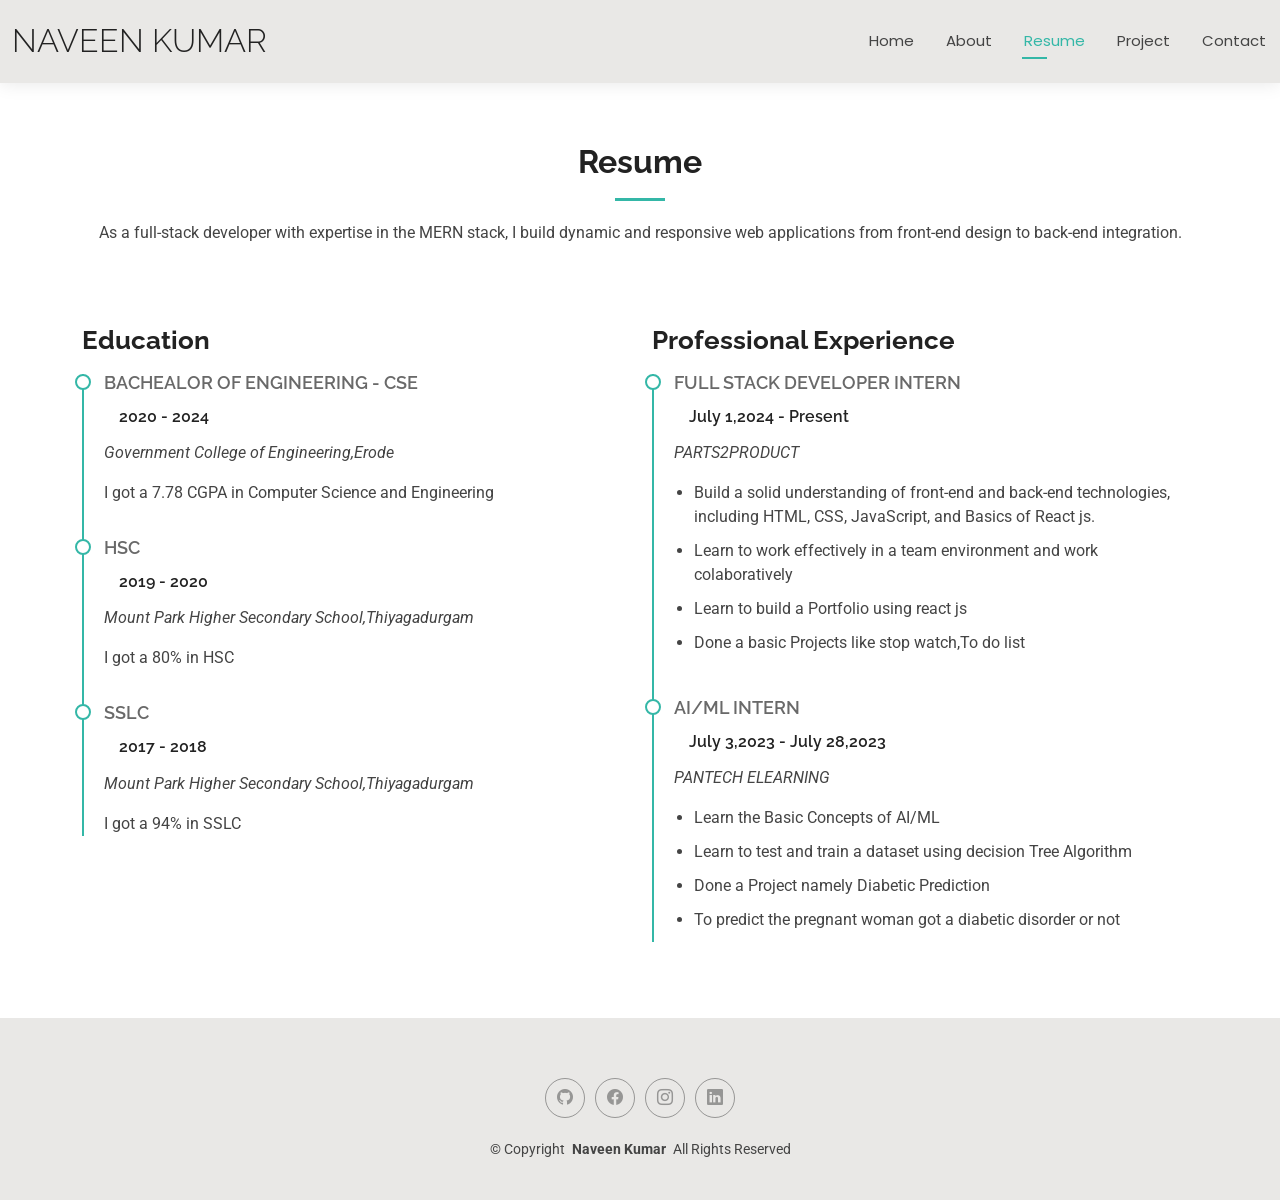
==== resume.html @ c9611ce3 "Add files via upload Signed-off-by: Naveenkumar5272 <119105827+Naveenkumar5272@users.noreply.github." ====
<!DOCTYPE html>
<html lang="en">

<head>
  <meta charset="utf-8">
  <meta content="width=device-width, initial-scale=1.0" name="viewport">
  <title>Naveen Kumar Resume</title>
  <meta name="description" content="">
  <meta name="keywords" content="">
  
  <link href="assets/img/apple-touch-icon.png" rel="apple-touch-icon">

 
  <link href="https://fonts.googleapis.com" rel="preconnect">
  <link href="https://fonts.gstatic.com" rel="preconnect" crossorigin>
  <link href="https://fonts.googleapis.com/css2?family=Roboto:ital,wght@0,100;0,300;0,400;0,500;0,700;0,900;1,100;1,300;1,400;1,500;1,700;1,900&family=Poppins:ital,wght@0,100;0,200;0,300;0,400;0,500;0,600;0,700;0,800;0,900;1,100;1,200;1,300;1,400;1,500;1,600;1,700;1,800;1,900&family=Raleway:ital,wght@0,100;0,200;0,300;0,400;0,500;0,600;0,700;0,800;0,900;1,100;1,200;1,300;1,400;1,500;1,600;1,700;1,800;1,900&display=swap" rel="stylesheet">

  
  <link href="assets/vendor/bootstrap/css/bootstrap.min.css" rel="stylesheet">
  <link href="assets/vendor/bootstrap-icons/bootstrap-icons.css" rel="stylesheet">
  <link href="assets/vendor/aos/aos.css" rel="stylesheet">
  <link href="assets/vendor/swiper/swiper-bundle.min.css" rel="stylesheet">
  <link href="assets/vendor/glightbox/css/glightbox.min.css" rel="stylesheet">

  
  <link href="assets/css/main.css" rel="stylesheet">

  
</head>

<body class="resume-page">

  <header id="header" class="header d-flex align-items-center light-background sticky-top">
    <div class="container-fluid position-relative d-flex align-items-center justify-content-between">

      <a href="index.html" class="logo d-flex align-items-center me-auto me-xl-0">
      
        <h1 class="sitename">NAVEEN KUMAR</h1>
      </a>

      <nav id="navmenu" class="navmenu">
        <ul>
          <li><a href="index.html">Home</a></li>
          <li><a href="about.html">About</a></li>
          <li><a href="resume.html" class="active">Resume</a></li>
          <li><a href="project.html">Project</a></li>
        
          <li><a href="contact.html">Contact</a></li>
        </ul>
        <i class="mobile-nav-toggle d-xl-none bi bi-list"></i>
      </nav>

          

    </div>
  </header>

  <main class="main">

   
    <section id="resume" class="resume section">

     
      <div class="container section-title" data-aos="fade-up">
        <h2>Resume</h2>
        <p> As a full-stack developer with expertise in the MERN stack, I build dynamic and responsive web applications from front-end design to back-end integration.</p>
      </div>

      <div class="container">

        <div class="row">

          <div class="col-lg-6" data-aos="fade-up" data-aos-delay="100">

            <h3 class="resume-title">Education</h3>
            <div class="resume-item">
              <h4>Bachealor Of Engineering - CSE</h4>
              <h5>2020 - 2024</h5>
              <p><em>Government College of Engineering,Erode</em></p>
              <p>I got a 7.78 CGPA in Computer Science and Engineering</p>
            </div>

            <div class="resume-item">
              <h4>HSC </h4>
              <h5>2019 - 2020</h5>
              <p><em>Mount Park Higher Secondary School,Thiyagadurgam</em></p>
              <p>I got a 80% in HSC</p>
            </div>

             <div class="resume-item">
              <h4>SSLC </h4>
              <h5>2017 - 2018</h5>
              <p><em>Mount Park Higher Secondary School,Thiyagadurgam</em></p>
              <p>I got a 94% in SSLC</p>
            </div>

          </div>

          <div class="col-lg-6" data-aos="fade-up" data-aos-delay="200">
            <h3 class="resume-title">Professional Experience</h3>
            <div class="resume-item">
              <h4>Full Stack Developer Intern</h4>
              <h5>July 1,2024 - Present</h5>
              <p><em>PARTS2PRODUCT </em></p>
              <ul>
                <li>Build a solid understanding of front-end and back-end technologies, including HTML, CSS, JavaScript, and Basics of React js.</li>
                <li> Learn to work effectively in a team environment and work colaboratively </li>
                <li>Learn to build  a Portfolio using react js</li>
                <li>Done a basic Projects like stop watch,To do list</li>
              </ul>
            </div>

            <div class="resume-item">
              <h4>AI/ML INTERN</h4>
              <h5>July 3,2023 - July 28,2023</h5>
              <p><em>PANTECH ELEARNING</em></p>
              <ul>
                <li>Learn the Basic Concepts of AI/ML</li>
                <li>Learn to test and train a dataset using decision Tree Algorithm</li>
                <li>Done a Project namely Diabetic Prediction</li>
                <li>To predict the pregnant woman got a diabetic disorder or not</li>
              </ul>
            </div>

          </div>

        </div>

      </div>

    </section>

  </main>
   <footer id="footer" class="footer light-background">

    <div class="container">
    
      </div>
      <div class="social-links d-flex justify-content-center">
        <a href="https://github.com/Naveenkumar5272"><i class="bi bi-github"></i></a>
        <a href="https://www.facebook.com/share/uGy2PGERrmaZYjQq/?mibextid=qi2Omg"><i class="bi bi-facebook"></i></a>
        <a href="https://www.instagram.com/vnaveenkumar527?igsh=MTBncW4xcHh3dmRyMg== "><i class="bi bi-instagram"></i></a>
        <a href="https://www.linkedin.com/in/naveen-kumar-v-a8a018229"><i class="bi bi-linkedin"></i></a>
      </div><br>
        <div class="copyright text-center ">
        <p>© <span>Copyright</span> <strong class="px-1 sitename">Naveen Kumar</strong> <span>All Rights Reserved<br></span></p>
    </div>

  </footer>

  
  <a href="#" id="scroll-top" class="scroll-top d-flex align-items-center justify-content-center"><i class="bi bi-arrow-up-short"></i></a>

 
  <div id="preloader"></div>

 
  <script src="assets/vendor/bootstrap/js/bootstrap.bundle.min.js"></script>
  <script src="assets/vendor/php-email-form/validate.js"></script>
  <script src="assets/vendor/aos/aos.js"></script>
  <script src="assets/vendor/waypoints/noframework.waypoints.js"></script>
  <script src="assets/vendor/purecounter/purecounter_vanilla.js"></script>
  <script src="assets/vendor/swiper/swiper-bundle.min.js"></script>
  <script src="assets/vendor/glightbox/js/glightbox.min.js"></script>
  <script src="assets/vendor/imagesloaded/imagesloaded.pkgd.min.js"></script>
  <script src="assets/vendor/isotope-layout/isotope.pkgd.min.js"></script>

  <script src="assets/js/main.js"></script>

</body>

</html>
---- assets/css/main.css ----
:root {
  --default-font: "Roboto",  system-ui, -apple-system, "Segoe UI", Roboto, "Helvetica Neue", Arial, "Noto Sans", "Liberation Sans", sans-serif, "Apple Color Emoji", "Segoe UI Emoji", "Segoe UI Symbol", "Noto Color Emoji";
  --heading-font: "Raleway",  sans-serif;
  --nav-font: "Poppins",  sans-serif;
}

:root { 
  --background-color: #ffffff;
  --default-color: #444444;
  --heading-color: #222222; 
  --accent-color: #34b7a7; 
  --surface-color: #ffffff; 
  --contrast-color: #ffffff; 
}


:root {
  --nav-color: #444444; 
  --nav-hover-color: #34b7a7; 
  --nav-mobile-background-color: #ffffff;
  --nav-dropdown-background-color: #ffffff; 
  --nav-dropdown-color: #444444; 
  --nav-dropdown-hover-color: #34b7a7;
}


.light-background {
  --background-color: #e9e8e6;
  --surface-color: #ffffff;
}

.dark-background {
  --background-color: #060606;
  --default-color: #ffffff;
  --heading-color: #ffffff;
  --surface-color: #252525;
  --contrast-color: #ffffff;
}


:root {
  scroll-behavior: smooth;
}

body {
  color: var(--default-color);
  background-color: var(--background-color);
  font-family: var(--default-font);
}

a {
  color: var(--accent-color);
  text-decoration: none;
  transition: 0.3s;
}

a:hover {
  color: color-mix(in srgb, var(--accent-color), transparent 25%);
  text-decoration: none;
}

h1,
h2,
h3,
h4,
h5,
h6 {
  color: var(--heading-color);
  font-family: var(--heading-font);
}


.php-email-form .error-message {
  display: none;
  background: #df1529;
  color: #ffffff;
  text-align: left;
  padding: 15px;
  margin-bottom: 24px;
  font-weight: 600;
}

.php-email-form .sent-message {
  display: none;
  color: #ffffff;
  background: #059652;
  text-align: center;
  padding: 15px;
  margin-bottom: 24px;
  font-weight: 600;
}

.php-email-form .loading {
  display: none;
  background: var(--surface-color);
  text-align: center;
  padding: 15px;
  margin-bottom: 24px;
}

.php-email-form .loading:before {
  content: "";
  display: inline-block;
  border-radius: 50%;
  width: 24px;
  height: 24px;
  margin: 0 10px -6px 0;
  border: 3px solid var(--accent-color);
  border-top-color: var(--surface-color);
  animation: php-email-form-loading 1s linear infinite;
}

@keyframes php-email-form-loading {
  0% {
    transform: rotate(0deg);
  }

  100% {
    transform: rotate(360deg);
  }
}


.header {
  color: var(--default-color);
  background-color: var(--background-color);
  padding: 15px 0;
  transition: all 0.5s;
  z-index: 997;
  box-shadow: 0px 0 18px rgba(0, 0, 0, 0.1);
}

.header .logo {
  line-height: 1;
}

.header .logo img {
  max-height: 36px;
  margin-right: 8px;
}

.header .logo h1 {
  font-size: 32px;
  margin: 0;
  font-weight: 300;
  text-transform: uppercase;
  color: var(--heading-color);
}

.header .header-social-links {
  padding-right: 15px;
}

.header .header-social-links a {
  color: color-mix(in srgb, var(--default-color), transparent 40%);
  padding-left: 6px;
  display: inline-block;
  transition: 0.3s;
  font-size: 16px;
}

.header .header-social-links a:hover {
  color: var(--accent-color);
}

.header .header-social-links a i {
  line-height: 0px;
}

@media (max-width: 1200px) {
  .header .logo {
    order: 1;
  }

  .header .header-social-links {
    order: 2;
  }

  .header .navmenu {
    order: 3;
  }
}


@media (min-width: 1200px) {
  .navmenu {
    padding: 0;
  }

  .navmenu ul {
    margin: 0;
    padding: 0;
    display: flex;
    list-style: none;
    align-items: center;
  }

  .navmenu li {
    position: relative;
  }

  .navmenu>ul>li {
    white-space: nowrap;
    padding: 15px 14px;
  }

  .navmenu>ul>li:last-child {
    padding-right: 0;
  }

  .navmenu a,
  .navmenu a:focus {
    color: var(--nav-color);
    font-size: 15px;
    padding: 0 2px;
    font-family: var(--nav-font);
    font-weight: 400;
    display: flex;
    align-items: center;
    justify-content: space-between;
    white-space: nowrap;
    transition: 0.3s;
    position: relative;
  }

  .navmenu a i,
  .navmenu a:focus i {
    font-size: 12px;
    line-height: 0;
    margin-left: 5px;
    transition: 0.3s;
  }

  .navmenu>ul>li>a:before {
    content: "";
    position: absolute;
    height: 2px;
    bottom: -6px;
    left: 0;
    background-color: var(--nav-hover-color);
    visibility: hidden;
    width: 0px;
    transition: all 0.3s ease-in-out 0s;
  }

  .navmenu a:hover:before,
  .navmenu li:hover>a:before,
  .navmenu .active:before {
    visibility: visible;
    width: 25px;
  }

  .navmenu li:hover>a,
  .navmenu .active,
  .navmenu .active:focus {
    color: var(--nav-hover-color);
  }

  .navmenu .dropdown ul {
    margin: 0;
    padding: 10px 0;
    background: var(--nav-dropdown-background-color);
    display: block;
    position: absolute;
    visibility: hidden;
    left: 14px;
    top: 130%;
    opacity: 0;
    transition: 0.3s;
    border-radius: 4px;
    z-index: 99;
    box-shadow: 0px 0px 30px rgba(0, 0, 0, 0.1);
  }

  .navmenu .dropdown ul li {
    min-width: 200px;
  }

  .navmenu .dropdown ul a {
    padding: 10px 20px;
    font-size: 15px;
    text-transform: none;
    color: var(--nav-dropdown-color);
  }

  .navmenu .dropdown ul a i {
    font-size: 12px;
  }

  .navmenu .dropdown ul a:hover,
  .navmenu .dropdown ul .active:hover,
  .navmenu .dropdown ul li:hover>a {
    color: var(--nav-dropdown-hover-color);
  }

  .navmenu .dropdown:hover>ul {
    opacity: 1;
    top: 100%;
    visibility: visible;
  }

  .navmenu .dropdown .dropdown ul {
    top: 0;
    left: -90%;
    visibility: hidden;
  }

  .navmenu .dropdown .dropdown:hover>ul {
    opacity: 1;
    top: 0;
    left: -100%;
    visibility: visible;
  }
}

@media (max-width: 1199px) {
  .mobile-nav-toggle {
    color: var(--nav-color);
    font-size: 28px;
    line-height: 0;
    margin-right: 10px;
    cursor: pointer;
    transition: color 0.3s;
  }

  .navmenu {
    padding: 0;
    z-index: 9997;
  }

  .navmenu ul {
    display: none;
    list-style: none;
    position: absolute;
    inset: 60px 20px 20px 20px;
    padding: 10px 0;
    margin: 0;
    border-radius: 6px;
    background-color: var(--nav-mobile-background-color);
    border: 1px solid color-mix(in srgb, var(--default-color), transparent 90%);
    box-shadow: none;
    overflow-y: auto;
    transition: 0.3s;
    z-index: 9998;
  }

  .navmenu a,
  .navmenu a:focus {
    color: var(--nav-dropdown-color);
    padding: 10px 20px;
    font-family: var(--nav-font);
    font-size: 17px;
    font-weight: 500;
    display: flex;
    align-items: center;
    justify-content: space-between;
    white-space: nowrap;
    transition: 0.3s;
  }

  .navmenu a i,
  .navmenu a:focus i {
    font-size: 12px;
    line-height: 0;
    margin-left: 5px;
    width: 30px;
    height: 30px;
    display: flex;
    align-items: center;
    justify-content: center;
    border-radius: 50%;
    transition: 0.3s;
    background-color: color-mix(in srgb, var(--accent-color), transparent 90%);
  }

  .navmenu a i:hover,
  .navmenu a:focus i:hover {
    background-color: var(--accent-color);
    color: var(--contrast-color);
  }

  .navmenu a:hover,
  .navmenu .active,
  .navmenu .active:focus {
    color: var(--nav-dropdown-hover-color);
  }

  .navmenu .active i,
  .navmenu .active:focus i {
    background-color: var(--accent-color);
    color: var(--contrast-color);
    transform: rotate(180deg);
  }

  .navmenu .dropdown ul {
    position: static;
    display: none;
    z-index: 99;
    padding: 10px 0;
    margin: 10px 20px;
    background-color: var(--nav-dropdown-background-color);
    transition: all 0.5s ease-in-out;
  }

  .navmenu .dropdown ul ul {
    background-color: rgba(33, 37, 41, 0.1);
  }

  .navmenu .dropdown>.dropdown-active {
    display: block;
    background-color: rgba(33, 37, 41, 0.03);
  }

  .mobile-nav-active {
    overflow: hidden;
  }

  .mobile-nav-active .mobile-nav-toggle {
    color: #fff;
    position: absolute;
    font-size: 32px;
    top: 15px;
    right: 15px;
    margin-right: 0;
    z-index: 9999;
  }

  .mobile-nav-active .navmenu {
    position: fixed;
    overflow: hidden;
    inset: 0;
    background: rgba(33, 37, 41, 0.8);
    transition: 0.3s;
  }

  .mobile-nav-active .navmenu>ul {
    display: block;
  }
}

.footer {
  color: var(--default-color);
  background-color: var(--background-color);
  font-size: 14px;
  padding: 40px 0;
  position: relative;
}

.footer .copyright p {
  margin-bottom: 0;
}

.footer .social-links {
  margin-top: 20px;
}

.footer .social-links a {
  display: flex;
  align-items: center;
  justify-content: center;
  width: 40px;
  height: 40px;
  border-radius: 50%;
  border: 1px solid color-mix(in srgb, var(--default-color), transparent 50%);
  font-size: 16px;
  color: color-mix(in srgb, var(--default-color), transparent 50%);
  margin: 0 5px;
  transition: 0.3s;
}

.footer .social-links a:hover {
  color: var(--accent-color);
  border-color: var(--accent-color);
}

.footer .credits {
  margin-top: 10px;
  font-size: 13px;
  text-align: center;
}


#preloader {
  position: fixed;
  inset: 0;
  z-index: 9999;
  overflow: hidden;
  background-color: var(--background-color);
  transition: all 0.6s ease-out;
  width: 100%;
  height: 100vh;
}

#preloader:before,
#preloader:after {
  content: "";
  position: absolute;
  border: 4px solid var(--accent-color);
  border-radius: 50%;
  animation: animate-preloader 2s cubic-bezier(0, 0.2, 0.8, 1) infinite;
}

#preloader:after {
  animation-delay: -0.5s;
}

@keyframes animate-preloader {
  0% {
    width: 10px;
    height: 10px;
    top: calc(50% - 5px);
    left: calc(50% - 5px);
    opacity: 1;
  }

  100% {
    width: 72px;
    height: 72px;
    top: calc(50% - 36px);
    left: calc(50% - 36px);
    opacity: 0;
  }
}


.scroll-top {
  position: fixed;
  visibility: hidden;
  opacity: 0;
  right: 15px;
  bottom: -15px;
  z-index: 99999;
  background-color: var(--accent-color);
  width: 44px;
  height: 44px;
  border-radius: 50px;
  transition: all 0.4s;
}

.scroll-top i {
  font-size: 24px;
  color: var(--contrast-color);
  line-height: 0;
}

.scroll-top:hover {
  background-color: color-mix(in srgb, var(--accent-color), transparent 20%);
  color: var(--contrast-color);
}

.scroll-top.active {
  visibility: visible;
  opacity: 1;
  bottom: 15px;
}


@media screen and (max-width: 768px) {
  [data-aos-delay] {
    transition-delay: 0 !important;
  }
}

.page-title {
  color: var(--default-color);
  background-color: var(--background-color);
  padding: 25px 0;
  position: relative;
  border-bottom: 1px solid color-mix(in srgb, var(--default-color), transparent 85%);
}

.page-title h1 {
  font-size: 24px;
  font-weight: 400;
}

.page-title .breadcrumbs ol {
  display: flex;
  flex-wrap: wrap;
  list-style: none;
  padding: 0;
  margin: 0;
  font-size: 14px;
  font-weight: 400;
}

.page-title .breadcrumbs ol li+li {
  padding-left: 10px;
}

.page-title .breadcrumbs ol li+li::before {
  content: "/";
  display: inline-block;
  padding-right: 10px;
  color: color-mix(in srgb, var(--default-color), transparent 70%);
}


section,
.section {
  color: var(--default-color);
  background-color: var(--background-color);
  padding: 60px 0;
  scroll-margin-top: 100px;
  overflow: clip;
}

@media (max-width: 1199px) {

  section,
  .section {
    scroll-margin-top: 66px;
  }
}


.section-title {
  text-align: center;
  padding-bottom: 60px;
  position: relative;
}

.section-title h2 {
  font-size: 32px;
  font-weight: 700;
  margin-bottom: 20px;
  padding-bottom: 20px;
  position: relative;
}

.section-title h2:after {
  content: "";
  position: absolute;
  display: block;
  width: 50px;
  height: 3px;
  background: var(--accent-color);
  left: 0;
  right: 0;
  bottom: 0;
  margin: auto;
}

.section-title p {
  margin-bottom: 0;
}

.hero {
  width: 100%;
  min-height: calc(100vh - 82px);
  position: relative;
  padding: 80px 0;
  display: flex;
  align-items: center;
  justify-content: center;
}

@media (max-width: 1200px) {
  .hero {
    min-height: calc(100vh - 68px);
  }
}

.hero img {
  position: absolute;
  inset: 0;
  display: block;
  width: 100%;
  height: 100%;
  object-fit: cover;
  z-index: 1;
}

.hero .container {
  position: relative;
  z-index: 3;
}

.hero h2 {
  margin: 0;
  font-size: 48px;
  font-weight: 700;
}

.hero p {
  margin: 10px 0 0 0;
  font-size: 24px;
  color: var(--heading-color);
}

.hero .btn-get-started {
  color: var(--contrast-color);
  background: var(--accent-color);
  font-family: var(--heading-font);
  text-transform: uppercase;
  font-weight: 600;
  font-size: 12px;
  letter-spacing: 1px;
  display: inline-block;
  padding: 12px 40px;
  border-radius: 50px;
  transition: 0.5s;
  margin-top: 30px;
}

.hero .btn-get-started:hover {
  background: color-mix(in srgb, var(--accent-color) 90%, white 20%);
}

@media (max-width: 768px) {
  .hero h2 {
    font-size: 32px;
  }

  .hero p {
    font-size: 18px;
  }
}


.about .content h2 {
  font-weight: 700;
  font-size: 24px;
}

.about .content ul {
  list-style: none;
  padding: 0;
}

.about .content ul li {
  margin-bottom: 20px;
  display: flex;
  align-items: center;
}

.about .content ul strong {
  margin-right: 10px;
}

.about .content ul i {
  font-size: 16px;
  margin-right: 5px;
  color: var(--accent-color);
  line-height: 0;
}


.skills .progress {
  height: 60px;
  display: block;
  background: none;
  border-radius: 0;
}

.skills .progress .skill {
  color: var(--heading-color);
  padding: 0;
  margin: 0 0 6px 0;
  text-transform: uppercase;
  display: block;
  font-weight: 600;
  font-family: var(--heading-font);
}

.skills .progress .skill .val {
  float: right;
  font-style: normal;
}

.skills .progress-bar-wrap {
  background: color-mix(in srgb, var(--default-color), transparent 90%);
  height: 10px;
}

.skills .progress-bar {
  width: 1px;
  height: 10px;
  transition: 0.9s;
  background-color: var(--accent-color);
}

.stats .stats-item {
  padding: 30px;
  width: 100%;
}

.stats .stats-item span {
  color: var(--heading-color);
  font-size: 48px;
  display: block;
  font-weight: 700;
  margin-bottom: 20px;
  padding-bottom: 20px;
  position: relative;
}

.stats .stats-item span:after {
  content: "";
  position: absolute;
  display: block;
  width: 25px;
  height: 3px;
  background: var(--accent-color);
  left: 0;
  right: 0;
  bottom: 0;
  margin: auto;
}

.stats .stats-item p {
  color: color-mix(in srgb, var(--default-color), transparent 40%);
  padding: 0;
  margin: 0;
  font-family: var(--heading-font);
  font-weight: 500;
}


.testimonials .section-header {
  margin-bottom: 40px;
}

.testimonials .testimonials-carousel,
.testimonials .testimonials-slider {
  overflow: hidden;
}

.testimonials .testimonial-item {
  text-align: center;
}

.testimonials .testimonial-item .testimonial-img {
  width: 120px;
  border-radius: 50%;
  border: 4px solid var(--background-color);
  margin: 0 auto;
}

.testimonials .testimonial-item h3 {
  font-size: 20px;
  font-weight: bold;
  margin: 10px 0 5px 0;
}

.testimonials .testimonial-item h4 {
  font-size: 14px;
  color: color-mix(in srgb, var(--default-color), transparent 40%);
  margin: 0 0 15px 0;
}

.testimonials .testimonial-item .stars {
  margin-bottom: 15px;
}

.testimonials .testimonial-item .stars i {
  color: #ffc107;
  margin: 0 1px;
}

.testimonials .testimonial-item .quote-icon-left,
.testimonials .testimonial-item .quote-icon-right {
  color: color-mix(in srgb, var(--accent-color), transparent 50%);
  font-size: 26px;
  line-height: 0;
}

.testimonials .testimonial-item .quote-icon-left {
  display: inline-block;
  left: -5px;
  position: relative;
}

.testimonials .testimonial-item .quote-icon-right {
  display: inline-block;
  right: -5px;
  position: relative;
  top: 10px;
  transform: scale(-1, -1);
}

.testimonials .testimonial-item p {
  font-style: italic;
  margin: 0 auto 15px auto;
}

.testimonials .swiper-wrapper {
  height: auto;
}

.testimonials .swiper-pagination {
  margin-top: 20px;
  position: relative;
}

.testimonials .swiper-pagination .swiper-pagination-bullet {
  width: 12px;
  height: 12px;
  opacity: 1;
  background-color: color-mix(in srgb, var(--default-color), transparent 85%);
}

.testimonials .swiper-pagination .swiper-pagination-bullet-active {
  background-color: var(--accent-color);
}

@media (min-width: 992px) {
  .testimonials .testimonial-item p {
    width: 80%;
  }
}


.resume .resume-title {
  color: var(--heading-color);
  font-size: 26px;
  font-weight: 700;
  margin-top: 20px;
  margin-bottom: 20px;
}

.resume .resume-item {
  padding: 0 0 20px 20px;
  margin-top: -2px;
  border-left: 2px solid var(--accent-color);
  position: relative;
}

.resume .resume-item h4 {
  line-height: 18px;
  font-size: 18px;
  font-weight: 600;
  text-transform: uppercase;
  color: color-mix(in srgb, var(--default-color), transparent 20%);
  margin-bottom: 10px;
}

.resume .resume-item h5 {
  font-size: 16px;
  padding: 5px 15px;
  display: inline-block;
  font-weight: 600;
  margin-bottom: 10px;
}

.resume .resume-item ul {
  padding-left: 20px;
}

.resume .resume-item ul li {
  padding-bottom: 10px;
}

.resume .resume-item:last-child {
  padding-bottom: 0;
}

.resume .resume-item::before {
  content: "";
  position: absolute;
  width: 16px;
  height: 16px;
  border-radius: 50px;
  left: -9px;
  top: 0;
  background: var(--background-color);
  border: 2px solid var(--accent-color);
}


.services .service-item {
  background-color: var(--surface-color);
  box-shadow: 0px 5px 90px 0px rgba(0, 0, 0, 0.1);
  height: 100%;
  padding: 60px 30px;
  text-align: center;
  transition: 0.3s;
  border-radius: 5px;
}

.services .service-item .icon {
  margin: 0 auto;
  width: 100px;
  height: 100px;
  display: flex;
  align-items: center;
  justify-content: center;
  transition: ease-in-out 0.3s;
  position: relative;
}

.services .service-item .icon i {
  font-size: 36px;
  transition: 0.5s;
  position: relative;
}

.services .service-item .icon svg {
  position: absolute;
  top: 0;
  left: 0;
}

.services .service-item .icon svg path {
  transition: 0.5s;
  fill: color-mix(in srgb, var(--default-color), transparent 95%);
}

.services .service-item h3 {
  font-weight: 700;
  margin: 10px 0 15px 0;
  font-size: 22px;
}

.services .service-item p {
  line-height: 24px;
  font-size: 14px;
  margin-bottom: 0;
}

.services .service-item:hover {
  box-shadow: 0px 5px 35px 0px rgba(0, 0, 0, 0.1);
}

.services .service-item.item-cyan i {
  color: #0dcaf0;
}

.services .service-item.item-cyan:hover .icon i {
  color: #fff;
}

.services .service-item.item-cyan:hover .icon path {
  fill: #0dcaf0;
}

.services .service-item.item-orange i {
  color: #fd7e14;
}

.services .service-item.item-orange:hover .icon i {
  color: #fff;
}

.services .service-item.item-orange:hover .icon path {
  fill: #fd7e14;
}

.services .service-item.item-teal i {
  color: #20c997;
}

.services .service-item.item-teal:hover .icon i {
  color: #fff;
}

.services .service-item.item-teal:hover .icon path {
  fill: #20c997;
}

.services .service-item.item-red i {
  color: #df1529;
}

.services .service-item.item-red:hover .icon i {
  color: #fff;
}

.services .service-item.item-red:hover .icon path {
  fill: #df1529;
}

.services .service-item.item-indigo i {
  color: #6610f2;
}

.services .service-item.item-indigo:hover .icon i {
  color: #fff;
}

.services .service-item.item-indigo:hover .icon path {
  fill: #6610f2;
}

.services .service-item.item-pink i {
  color: #f3268c;
}

.services .service-item.item-pink:hover .icon i {
  color: #fff;
}

.services .service-item.item-pink:hover .icon path {
  fill: #f3268c;
}


.portfolio .portfolio-filters {
  padding: 0;
  margin: 0 auto 20px auto;
  list-style: none;
  text-align: center;
}

.portfolio .portfolio-filters li {
  cursor: pointer;
  display: inline-block;
  padding: 8px 20px 10px 20px;
  margin: 0;
  font-size: 15px;
  font-weight: 500;
  line-height: 1;
  margin-bottom: 5px;
  border-radius: 50px;
  transition: all 0.3s ease-in-out;
  font-family: var(--heading-font);
}

.portfolio .portfolio-filters li:hover,
.portfolio .portfolio-filters li.filter-active {
  color: var(--contrast-color);
  background-color: var(--accent-color);
}

.portfolio .portfolio-filters li:first-child {
  margin-left: 0;
}

.portfolio .portfolio-filters li:last-child {
  margin-right: 0;
}

@media (max-width: 575px) {
  .portfolio .portfolio-filters li {
    font-size: 14px;
    margin: 0 0 10px 0;
  }
}

.portfolio .portfolio-item {
  position: relative;
  overflow: hidden;
}

.portfolio .portfolio-item .portfolio-info {
  opacity: 0;
  position: absolute;
  left: 12px;
  right: 12px;
  bottom: -100%;
  z-index: 3;
  transition: all ease-in-out 0.5s;
  background: color-mix(in srgb, var(--surface-color), transparent 10%);
  padding: 15px;
}

.portfolio .portfolio-item .portfolio-info h4 {
  font-size: 18px;
  font-weight: 600;
  padding-right: 50px;
}

.portfolio .portfolio-item .portfolio-info p {
  color: color-mix(in srgb, var(--default-color), transparent 30%);
  font-size: 14px;
  margin-bottom: 0;
  padding-right: 50px;
}

.portfolio .portfolio-item .portfolio-info .preview-link,
.portfolio .portfolio-item .portfolio-info .details-link {
  position: absolute;
  right: 50px;
  font-size: 24px;
  top: calc(50% - 14px);
  color: color-mix(in srgb, var(--default-color), transparent 30%);
  transition: 0.3s;
  line-height: 0;
}

.portfolio .portfolio-item .portfolio-info .preview-link:hover,
.portfolio .portfolio-item .portfolio-info .details-link:hover {
  color: var(--accent-color);
}

.portfolio .portfolio-item .portfolio-info .details-link {
  right: 14px;
  font-size: 28px;
}

.portfolio .portfolio-item:hover .portfolio-info {
  opacity: 1;
  bottom: 0;
}


.portfolio-details .portfolio-details-slider img {
  width: 100%;
}

.portfolio-details .portfolio-details-slider .swiper-pagination {
  margin-top: 20px;
  position: relative;
}

.portfolio-details .portfolio-details-slider .swiper-pagination .swiper-pagination-bullet {
  width: 12px;
  height: 12px;
  background-color: color-mix(in srgb, var(--default-color), transparent 85%);
  opacity: 1;
}

.portfolio-details .portfolio-details-slider .swiper-pagination .swiper-pagination-bullet-active {
  background-color: var(--accent-color);
}

.portfolio-details .portfolio-info {
  background-color: var(--surface-color);
  padding: 30px;
  box-shadow: 0px 0 30px rgba(0, 0, 0, 0.1);
}

.portfolio-details .portfolio-info h3 {
  font-size: 22px;
  font-weight: 700;
  margin-bottom: 20px;
  padding-bottom: 20px;
  border-bottom: 1px solid color-mix(in srgb, var(--default-color), transparent 85%);
}

.portfolio-details .portfolio-info ul {
  list-style: none;
  padding: 0;
  font-size: 15px;
}

.portfolio-details .portfolio-info ul li+li {
  margin-top: 10px;
}

.portfolio-details .portfolio-description {
  padding-top: 30px;
}

.portfolio-details .portfolio-description h2 {
  font-size: 26px;
  font-weight: 700;
  margin-bottom: 20px;
}

.portfolio-details .portfolio-description p {
  padding: 0;
  color: color-mix(in srgb, var(--default-color), transparent 30%);
}

.contact .info-wrap {
  background-color: var(--surface-color);
  box-shadow: 0px 0px 20px rgba(0, 0, 0, 0.1);
  padding: 30px;
}

@media (max-width: 575px) {
  .contact .info-wrap {
    padding: 20px;
  }
}

.contact .info-item {
  margin-bottom: 40px;
}

.contact .info-item i {
  font-size: 20px;
  color: var(--accent-color);
  background: color-mix(in srgb, var(--accent-color), transparent 92%);
  width: 44px;
  height: 44px;
  display: flex;
  justify-content: center;
  align-items: center;
  border-radius: 50px;
  transition: all 0.3s ease-in-out;
  margin-right: 15px;
}

.contact .info-item h3 {
  padding: 0;
  font-size: 18px;
  font-weight: 700;
  margin-bottom: 5px;
}

.contact .info-item p {
  padding: 0;
  margin-bottom: 0;
  font-size: 14px;
}

.contact .info-item:hover i {
  background: var(--accent-color);
  color: var(--contrast-color);
}

.contact .php-email-form {
  background-color: var(--surface-color);
  height: 100%;
  padding: 30px;
  box-shadow: 0px 0px 20px rgba(0, 0, 0, 0.1);
}

@media (max-width: 575px) {
  .contact .php-email-form {
    padding: 20px;
  }
}

.contact .php-email-form input[type=text],
.contact .php-email-form input[type=email],
.contact .php-email-form textarea {
  font-size: 14px;
  padding: 10px 15px;
  box-shadow: none;
  border-radius: 0;
  color: var(--default-color);
  background-color: var(--surface-color);
  border-color: color-mix(in srgb, var(--default-color), transparent 80%);
}

.contact .php-email-form input[type=text]:focus,
.contact .php-email-form input[type=email]:focus,
.contact .php-email-form textarea:focus {
  border-color: var(--accent-color);
}

.contact .php-email-form input[type=text]::placeholder,
.contact .php-email-form input[type=email]::placeholder,
.contact .php-email-form textarea::placeholder {
  color: color-mix(in srgb, var(--default-color), transparent 70%);
}

.contact .php-email-form button[type=submit] {
  color: var(--contrast-color);
  background: var(--accent-color);
  border: 0;
  padding: 10px 30px;
  transition: 0.4s;
  border-radius: 50px;
}

.contact .php-email-form button[type=submit]:hover {
  background: color-mix(in srgb, var(--accent-color), transparent 25%);
}
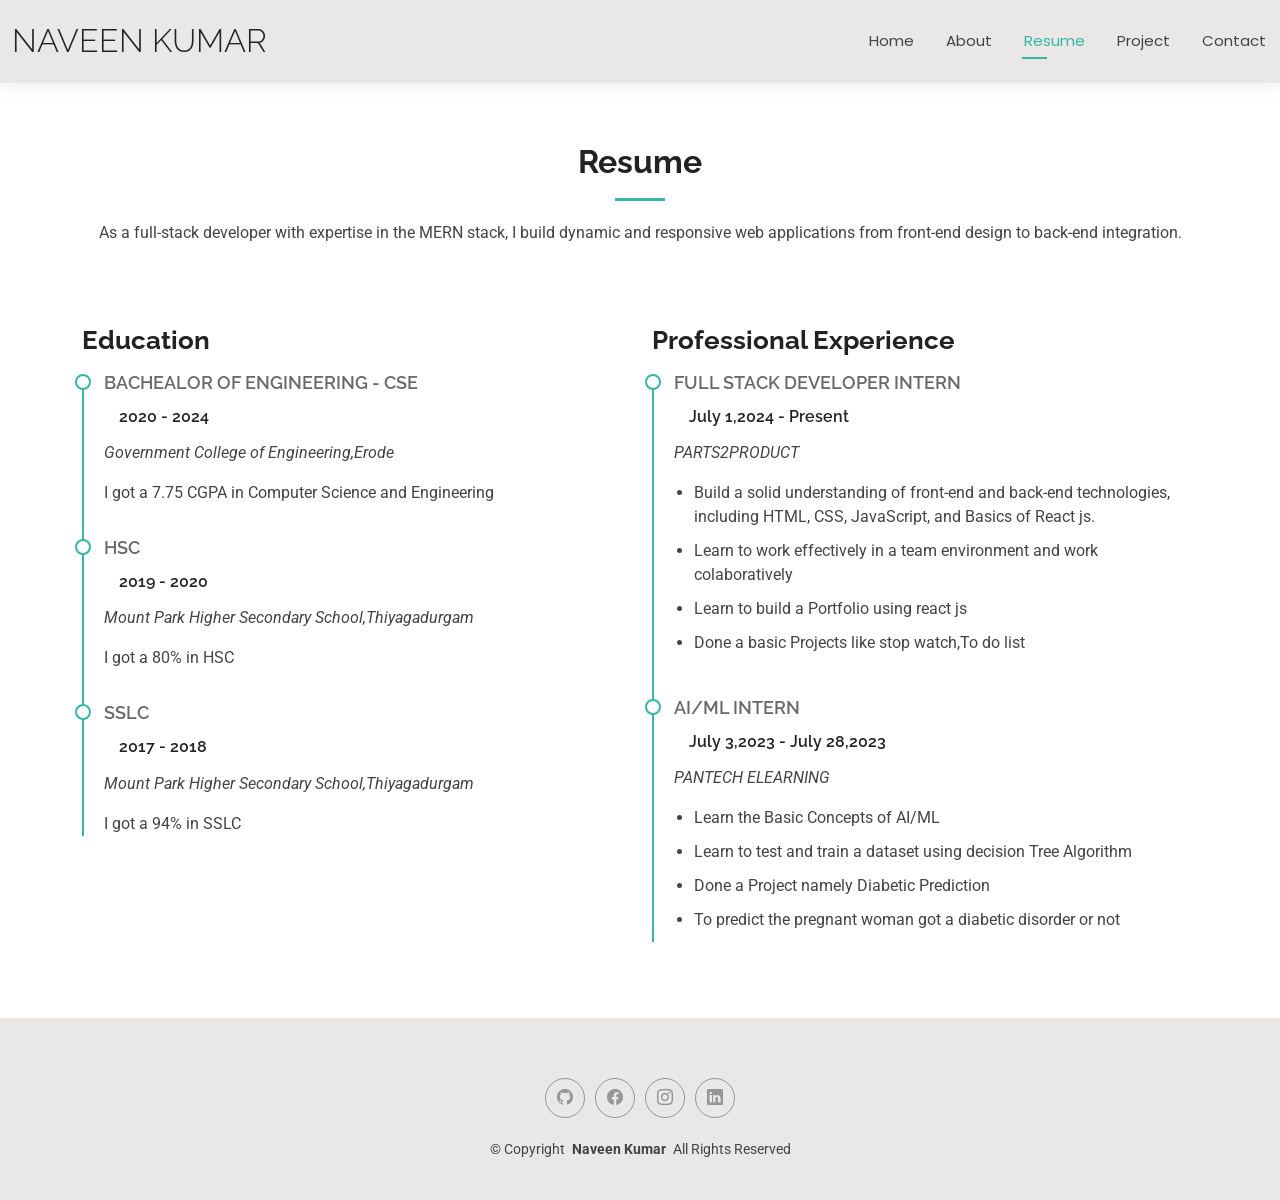
==== commit b57cd947: "Update resume.html Signed-off-by: Naveenkumar5272 <119105827+Naveenkumar5272@users.noreply.github.co" ====
--- a/resume.html
+++ b/resume.html
@@ -77,7 +77,7 @@
               <h4>Bachealor Of Engineering - CSE</h4>
               <h5>2020 - 2024</h5>
               <p><em>Government College of Engineering,Erode</em></p>
-              <p>I got a 7.78 CGPA in Computer Science and Engineering</p>
+              <p>I got a 7.75 CGPA in Computer Science and Engineering</p>
             </div>
 
             <div class="resume-item">
@@ -169,4 +169,4 @@
 
 </body>
 
-</html>+</html>
